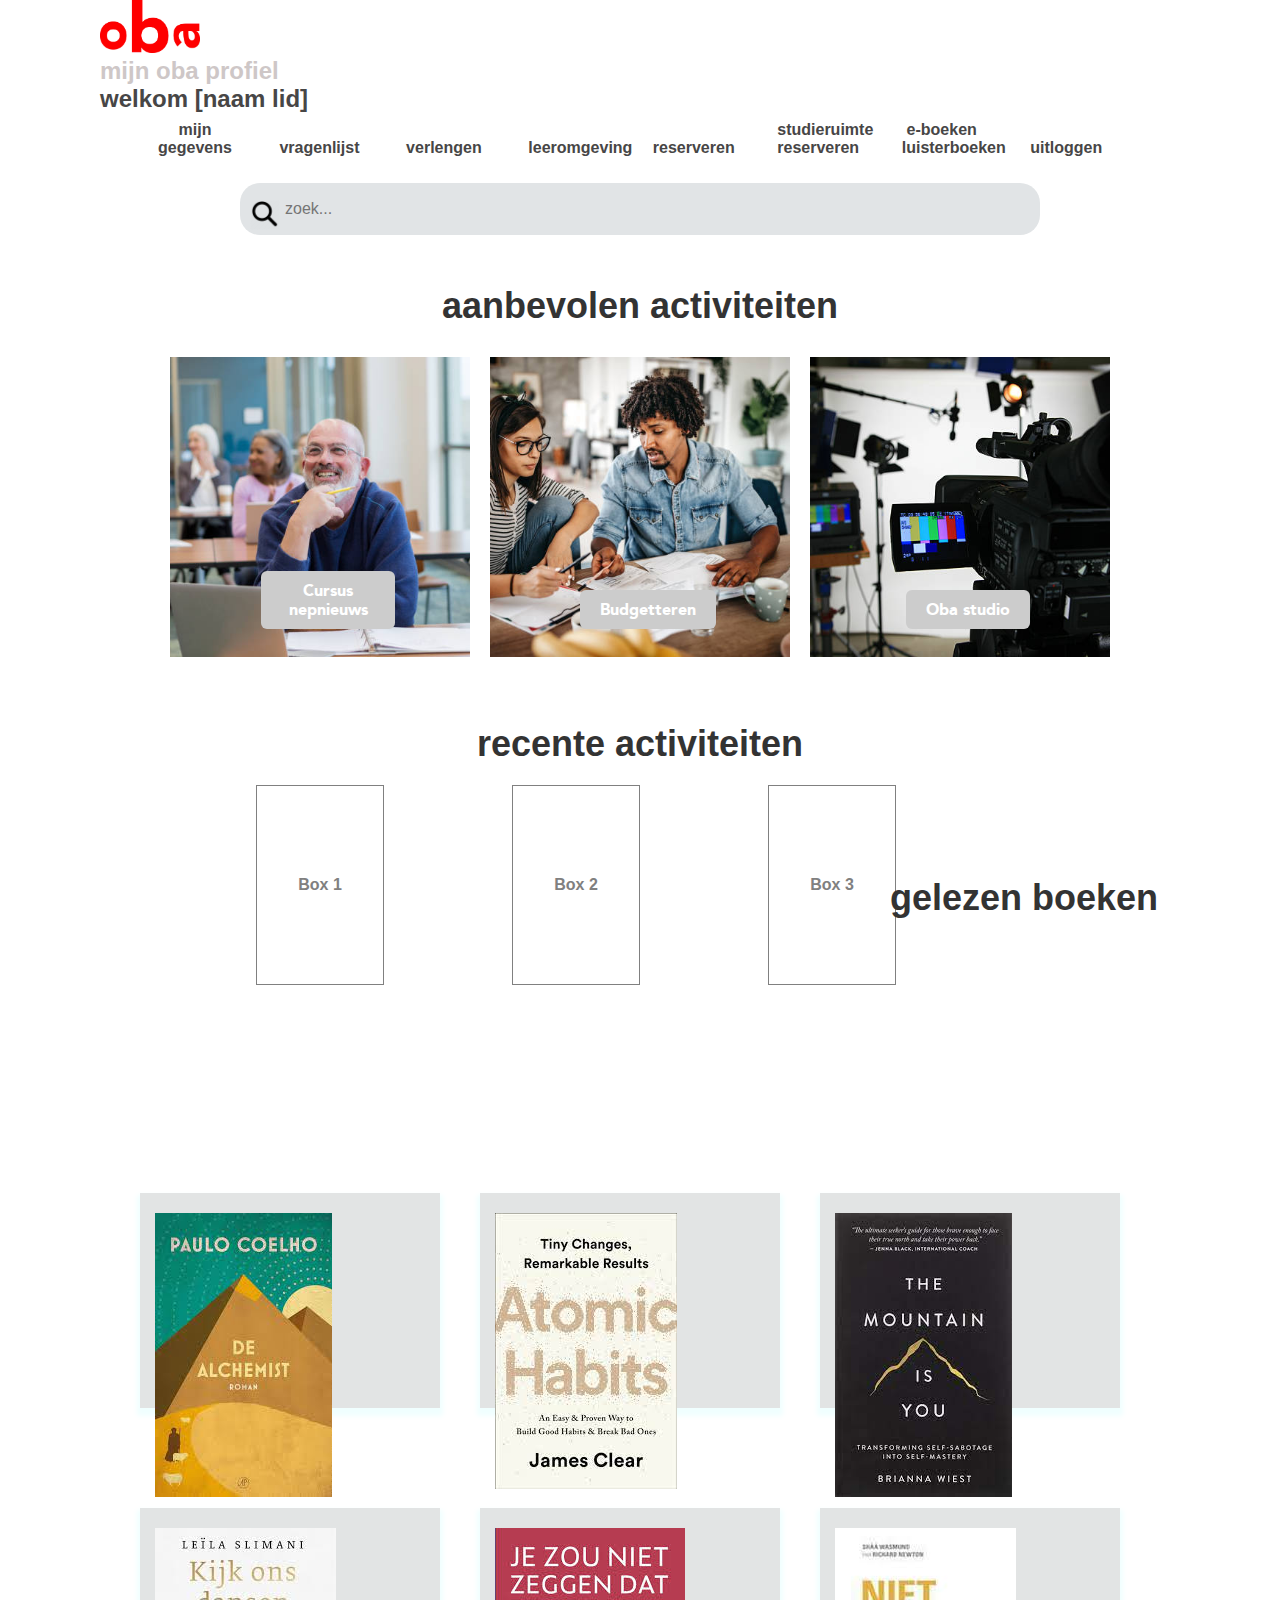
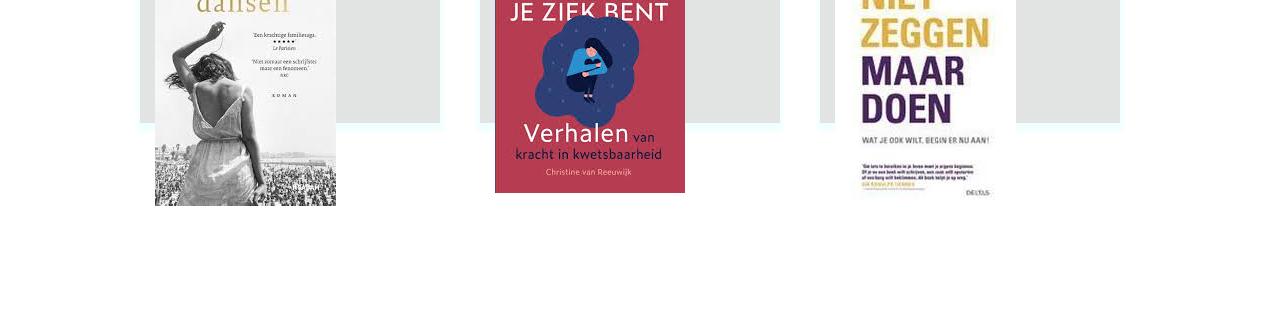
==== index.html @ f403fd33 "new changes" ====
<!DOCTYPE html>
<html lang="en">
  <head>
    <meta charset="UTF-8" />
    <meta http-equiv="X-UA-Compatible" content="IE=edge" />
    <meta name="viewport" content="width=device-width, initial-scale=1.0" />
    <title>new</title>
    <link rel="stylesheet" href="styles/new.css" />
    <link
      rel="stylesheet"
      href="https://unicons.iconscout.com/release/v4.0.0/css/line.css"
    />

    <script src="scripts/new.js" defer></script>
  </head>

  <body>
    <div class="navbar">
      <div class="container flex-nav">
        <div class="nav-header">
          <div class="logo">
            <img src="styles/images/oba_logo_kort_roodh.jpeg" alt="oba logo" />
          </div>

          <p class="subtitle1">mijn oba profiel</p>

          <p class="subtitle2">welkom [naam lid]</p>
          <div class="header-container">
            <button class="nav-toggle" id="navToggle">
              <i class="fas fa-bars"></i>
            </button>

            <nav class="nav-links" id="nav-links">
              <ul>
                <li class="nav-link"><a href="#">mijn gegevens</a></li>
                <li class="nav-link">
                  <a href="vragenlijst.html">vragenlijst</a>
                </li>
                <li class="nav-link"><a href="#">verlengen</a></li>
                <li class="nav-link"><a href="#">leeromgeving</a></li>
                <li class="nav-link">
                  <a href="#">reserveren</a>
                </li>
                <li class="nav-link">
                  <a href="#">studieruimte reserveren</a>
                </li>
                <li class="nav-link">
                  <a href="#">e-boeken luisterboeken</a>
                </li>
                <li class="nav-link">
                  <a href="login.html">uitloggen</a>
                </li>
              </ul>
            </nav>
          </div>
        </div>
      </div>
    </div>

    <br />

    <!--search bar-->
    <!--<div class="search-box">
        <i class="bx bx-search"></i>
        <input type="text" placeholder="zoek " />
        <img src="images/zoek.jpeg" alt="Search icon" id="search-icon">
      </div>-->

    <div id="search-container">
      <input type="text" id="search-bar" placeholder="zoek..." />
      <img
        src="images/search-icon-png-9969.png"
        alt="Search icon"
        id="search-icon"
      />
    </div>

    <!--end search bar-->

    <!--start slider recente activiteiten-->

    <!--<div class="slider">
      <div class="slider-inner">
        <img src="styles/images/theater.jpeg" alt="theater" />

        <img src="styles/images/activiteiten.jpeg" alt="activiteiten" />

        <img src="styles/images/events.jpeg" alt="events" />

        <img src="styles/images/krant.png" alt="krant" />

        <img src="styles/images/e book.jpeg" alt="eboek" />

        <img src="styles/images/theater.jpeg" alt="lessen" />
      </div>

      <div class="icon-container">
        <button class="slider-button slide-prev"><
          
        </button>
        <button class="slider-button slide-next">>
        
          
        </button>
      </div>
      </div>-->
<h1>aanbevolen activiteiten</h1>
      <div class="container">
        <div class="box">
          <img src="images/les foto.jpeg" alt="image1">
          <a href="https://www.oba.nl/cursus.html"><button>Cursus nepnieuws </button></a>
        </div>
        <div class="box">
          <img src="images/budget.jpeg" alt="image2">
          <a href="https://www.oba.nl/OBA-helpt/hulp-bij-geldzaken.html"><button>Budgetteren</button></a>
        </div>
        <div class="box">
          <img src="images/studio.jpeg" alt="image3">
          <a href="https://www.youtube.com/playlist?list=PL34JxPnBsdqRHFB0CxVViH8JVOUMX1YPY"><button>Oba studio</button></a>
        </div>
      </div>


      



      <!--start page responsive cards gelezen boeken-->

      <br />
      <br />

      <div class="activiteiten-section">
        <h1>recente activiteiten</h1>
        <div class="flex-container">
          <div class="flex-box">Box 1</div>
        </div>

        <div class="flex-container">
          <div class="flex-box">Box 2</div>
        </div>

        <div class="flex-container">
          <div class="flex-box">Box 3</div>
        </div>
      </div>

      <br />
      <br />
      <br />
      <br />

      <div class="gelezen-section">
        <h1>gelezen boeken</h1>
        <div class="card-container">
          <div class="card">
            <div class="imageBx">
              <img src="images/coelho boek.jpeg" alt="book" />
            </div>
            <br />
            <br />
            <div class="content">
              <h2>The Alchemist</h2>
              <p>Ayoung shepherd living in the hills of Andalucia</p>
              <button type="button">opnieuw reserveren</button>
            </div>
          </div>

          <br />
          <br />

          <div class="card">
            <div class="imageBx">
              <img src="images/boek atomic habits.jpeg" alt="book" />
            </div>
            <br />
            <br />
            <div class="content">
              <h2>Atomic Habits</h2>
              <p>
                Real change comes from the compound effect of small decisions
              </p>
              <button type="button">opnieuw reserveren</button>
            </div>
          </div>

          <br />
          <br />

          <div class="card">
            <div class="imageBx">
              <img src="images/the mountain boek.jpeg" alt="book" />
            </div>
            <br />
            <br />
            <div class="content">
              <h2>The mountain is You</h2>
              <p>This is a book about self-sabotage. Why we do it</p>
              <button type="button">opnieuw reserveren</button>
            </div>
          </div>
          <br />
          <br />

          <div class="card">
            <div class="imageBx">
              <img src="images/boek kijk ons .jpeg" alt="book" />
            </div>
            <br />
            <br />
            <div class="content">
              <h2>Kijk ons dansen</h2>
              <p>De eerste vrouwelijke gynaecoloog van Marokko</p>
              <button type="button">opnieuw reserveren</button>
            </div>
          </div>

          <br />
          <br />

          <!--extra boeken rij-->
          <div class="card">
            <div class="imageBx">
              <img src="images/boek zou niet zeggen.jpeg" alt="book" />
            </div>
            <br />
            <br />
            <div class="content">
              <h2>Je zou niet zeggen dat je ziek bent</h2>
              <p>Ze blijft kiezen voor het leven en straalt dat uit</p>

              <button type="button">opnieuw reserveren</button>
            </div>
          </div>

          <br />
          <br />

          <div class="card">
            <div class="imageBx">
              <img src="images/boek niet zeggen.jpeg" alt="book" />
            </div>
            <br />
            <br />
            <div class="content">
              <h2>Niet zeggen maar doen</h2>
              <p>Stop met leuteren en er gewoon voor te gaan</p>

              <button type="button">opnieuw reserveren</button>
            </div>
          </div>
        </div>

        <br />
        <br />
      </div>
    </div>

    <br />
    <br />
    <!--end responsive cards-->

    <!--recente activiteiten-->
  </body>
</html>
---- styles/new.css ----
/*Mobile first*/

@import url("https://cdnjs.cloudflare.com/ajax/libs/font-awesome/5.15.3/css/all.min.css");

@font-face {
    font-family: 'avenir_lt_std95_black';
    src: url('../assets/fonts/avenir/avenirltstd-black-webfont.woff2') format('woff2'),
        url('../assets/fonts/avenir/avenirltstd-black-webfont.woff') format('woff');
    font-weight: heavy;
    font-style: normal;
}




@font-face {
    font-family: 'avenir_lt_std45_book';
    src: url('../assets/fonts/avenir/avenirltstd-book-webfont.woff2') format('woff2'),
        url('../assets/fonts/avenir/avenirltstd-book-webfont.woff') format('woff');
    font-weight: normal;
    font-style: normal;
}




@font-face {
    font-family: 'avenir_lt_std55_roman';
    src: url('../assets/fonts/avenir/avenirltstd-roman-webfont.woff2') format('woff2'),
        url('../assets/fonts/avenir/avenirltstd-roman-webfont.woff') format('woff');
    font-weight: light;
    font-style: normal;
}




* {
    box-sizing: border-box;
    margin: 0;
    padding: 0;
}

body {
    font-family: avenir, Arial, Helvetica, sans-serif;
    color: grey;
    font-weight: bold;
    font-size: 1rem;
    background-color: white;
}


/*NAVBAR*/
.logo img {

    align-items: left;
    position: relative;
    max-width: 100px;
    max-height: 100px;


}


.nav-link {
    list-style: none;
    float: center;
    margin-left: 40px;
    border-bottom: 2px solid rgb(66, 65, 65);
    width: 5rem;
    justify-content: space-between;


    text-decoration: none;

}



.navbar {
    background: white;
    position: relative;
    width: 100%;
    align-items: center;

}


.flex-nav {
    display: flex;
    flex-direction: column;
    justify-content: space-between;

}


.nav-header,
.subtitle {
    color: black;
    text-align: left;
    max-width: 1100px;
    margin-left: 5%;
    align-items: center;




}

.subtitle2 {
    font-size: 1.5rem;
    font-weight: 900;
    color: rgb(71, 70, 70);
}

.subtitle1 {
    font-size: 1.5rem;
    font-weight: 900;
    color: rgb(206, 199, 199);
}




.nav-header {
    display: flex;
    justify-content: center;
    align-items: center;
}

.nav-toggle {

    background: transparent;
    border: transparent;
    color: tomato;
    justify-content: space-between;

    font-size: 1.5rem;
    cursor: pointer;
}










.card-container {
    max-width: 1100px;
    margin: 0 auto;
    padding: 20px 40px;

}


a {
    color: rgb(71, 70, 70);
    text-decoration: none;
}





.nav-links {



    margin: 0 auto;
    height: 0;
    overflow: hidden;
    display: flex;



}

.nav-open {
    height: 50vh;

}

/*searchbar*/


#search-container {







    position: relative;
    height: 52px;
    max-width: 800px;
    margin: 0 auto;
    margin-bottom: 50px;

    border-radius: 20px;
}

#search-container input {
    margin: 0 auto;
    position: relative;
    height: 100%;
    width: 100%;
    outline: none;
    border: none;
    background-color: #e1e4e6;
    padding: 0 15px 0 45px;
    color: rgb(0, 0, 0);


    border-radius: 20px;
    height: 52px;
    max-width: 800px;





}


#search-icon {
    max-width: 30px;
    max-height: 30px;
    position: relative;
    left: 10px;
    bottom: 20px;
    transform: translateY(-50%);
    z-index: 1;
}

#search-bar {

    height: 30px;
    border: none;
    font-size: 16px;
    background-color: transparent;
}



#search-container input:hover {

    background-color: #e6e6e6;
}

#search-icon:hover {
    opacity: 1.5;
}

#search-bar:hover {
    border-bottom: 2px solid rgb(184, 184, 184);
}





h1 {
    text-align: center;
    margin: 20px 0;
    font-size: 36px;
    color: #333;
}

.container {
    display: flex;


    justify-content: center;
    align-items: center;


}

.box {
    position: relative;
    width: 300px;
    height: 300px;
    margin: 10px;
    overflow: hidden;
}

.box img {
    width: 100%;
    height: 100%;
    object-fit: cover;
    transition: transform 0.5s;
}

.box:hover img {
    transform: scale(1.2);
}

.box button {
    position: absolute;
    bottom: 20px;
    left: 50%;
    transform: translateX(-50%);
    background-color: rgb(204, 204, 204);
    border: none;
    font-size: 16px;
    padding: 10px 20px;
    cursor: pointer;
    transition: background-color 0.5s;
}

.box:hover button {
    background-color: rgba(134, 36, 36, 0.8);
}






/* end slider aanbevelingen*/




/* rsponsive cards gelezen boeken*/


.card-container {

    width: 100%;
    display: flex;
    justify-content: relative;
    align-items: center;
    flex-wrap: wrap;
    flex-direction: row;
    padding: 30px;

    height: 300px;






}


.card-container .card {
    position: relative;
    max-width: 300px;
    height: 215px;
    background: rgb(226, 228, 228);
    margin: 50px 20px;
    padding: 20px 15px;
    flex-direction: row;


    box-shadow: 0 5px 5px 3px rgba(240, 255, 255);
    transition: 0.5s ease-in-out;

}


.card-container .card:hover {
    height: 420px;

}

.card-container .card .imagBx {
    color: white;
    background: rgb(71, 70, 70);
    width: 260px;
    height: 260px;
    top: -60px;
    left: 20px;
    z-index: 10;
    border-radius: 4px;

}



.card-container .card .imgBx .img h4 {
    display: flex;
    justify-content: center;
    align-items: center;
    padding: 5px;
}

.card-container .card .imgBx .img {

    max-width: 100%;
    border-radius: 4px;
}

.card-container .card .content {
    position: relative;
    margin-top: -150px;
    padding: 10px 5px;
    text-align: center;
    color: rgb(0, 0, 0);
    visibility: hidden;
    opacity: 0;
    transition: 0.3s ease-in-out;
    line-height: 29px;


}


.card-container .card .content p {
    padding: 12px;
}

.card-container .card:hover .content {

    visibility: visible;
    opacity: 1;
    margin-top: -40px;
    transition-delay: 0.3s;
}

button {

    border: none;
    font-size: 14px;
    color: #FFF;
    font-family: avenir_lt_std95_black;
    font-weight: bolder;
    padding: 4px 10px;
    background-color: #F44336;
    border-radius: 6px;

    cursor: pointer;
    align-items: center;
    display: inline-block;
    margin: 0.5em;
    padding: 1em 1em;
    overflow: hidden;
    position: relative;
    text-decoration: none;

}

.gelezen {
    margin: 0 auto;
    width: 200px;
}


.activiteiten {
    margin: 0 auto;
    width: 100px;

}

/* slider-container recente activiteiten*/

.flex-container {
    display: flex;
    flex-direction: row;
    flex-wrap: wrap;
    float: left;
    width: 20%;
    margin-bottom: 10%;




}

.flex-box {
    width: 100px;
    height: 200px;
    flex-direction: column;
    display: flex;
    align-items: center;
    justify-content: center;
    border: 1px solid grey;
    margin-left: 100%;
    margin-right: -50%;


}

@media (min-width: 600px) {
    .flex-box {
        width: 50%;
    }
}

/* end slider*/


/*media queries logo*/


@media only screen and (max-width: 600px) {
    .logo img {
        width: 75%;
        height: 75%;
    }
}

@media only screen and (min-width: 601px) and (max-width: 960px) {
    .logo img {
        width: 50%;
        height: 50%;
    }
}

@media only screen and (min-width: 961px) {
    .logo img {
        width: 25%;
        height: 25%;
    }
}




/* media queries navbar*/

@media only screen and (min-width: 600px) {
    .nav-toggle {
        display: none;
        height: auto;

    }

    .nav-header {

        display: block;
    }



    .flex-nav {
        flex-direction: row;
        justify-content: space-between;
        align-items: center;
        padding: 0 40px;
    }



    ul {
        text-align: center;
    }


    .nav-link {
        height: auto;
        flex-direction: row;
        border-bottom: none;
        display: inline-block;
    }


    ul {
        text-align: center;

    }




    .nav-links {
        background: rgb (220, 220, 220);
        padding: 8px 15px;
        border-radius: 4px;
        height: auto;
        text-align: center;

    }

    .search-box {
        display: block;
    }

    .card-container {
        flex-direction: row;

    }

}















/* media queries slider*/



/* Mobile */
@media only screen and (max-width: 480px) {
    .slider {
        position: relative;
        width: 100%;
        height: 200px;
        overflow: hidden;
        border: 1px solid grey;
    }

    .slider-inner {
        display: flex;
        width: 200%;
        height: 100%;
        transition: transform 0.5s;
    }

    .slider-inner img {
        flex: 1;
        width: 100%;
        height: 100%;
    }

    .slider-prev,
    .slider-next {
        position: absolute;
        top: 50%;
        transform: translateY(-50%);
        font-size: 1em;
        padding: 0.5em;
        cursor: pointer;
    }

    .slider-prev {
        left: 0;
    }

    .slider-next {
        right: 0;
    }
}

/* Tablet */
@media only screen and (min-width: 481px) and (max-width: 768px) {
    .slider {
        position: relative;
        width: 100%;
        height: 300px;
        overflow: hidden;
        border: 1px solid grey;
    }

    .slider-inner {
        display: flex;
        width: 200%;
        height: 100%;
        transition: transform 0.5s;
    }

    .slider-inner img {
        flex: 1;
        width: 100%;
        height: 100%;
    }

    .slider-prev,
    .slider-next {
        position: absolute;
        top: 50%;
        transform: translateY(-50%);
        font-size: 1em;
        padding: 0.5em;
        cursor: pointer;
    }

    .slider-prev {
        left: 0;
    }

    .slider-next {
        right: 0;
    }
}

/* Desktop */
@media only screen and (min-width: 769px) {
    .slider {
        position: relative;
        width: 100%;
        height: 400px;
        overflow: hidden;
        border: 1px solid grey;
    }

    .slider-inner {
        display: flex;
    }
}
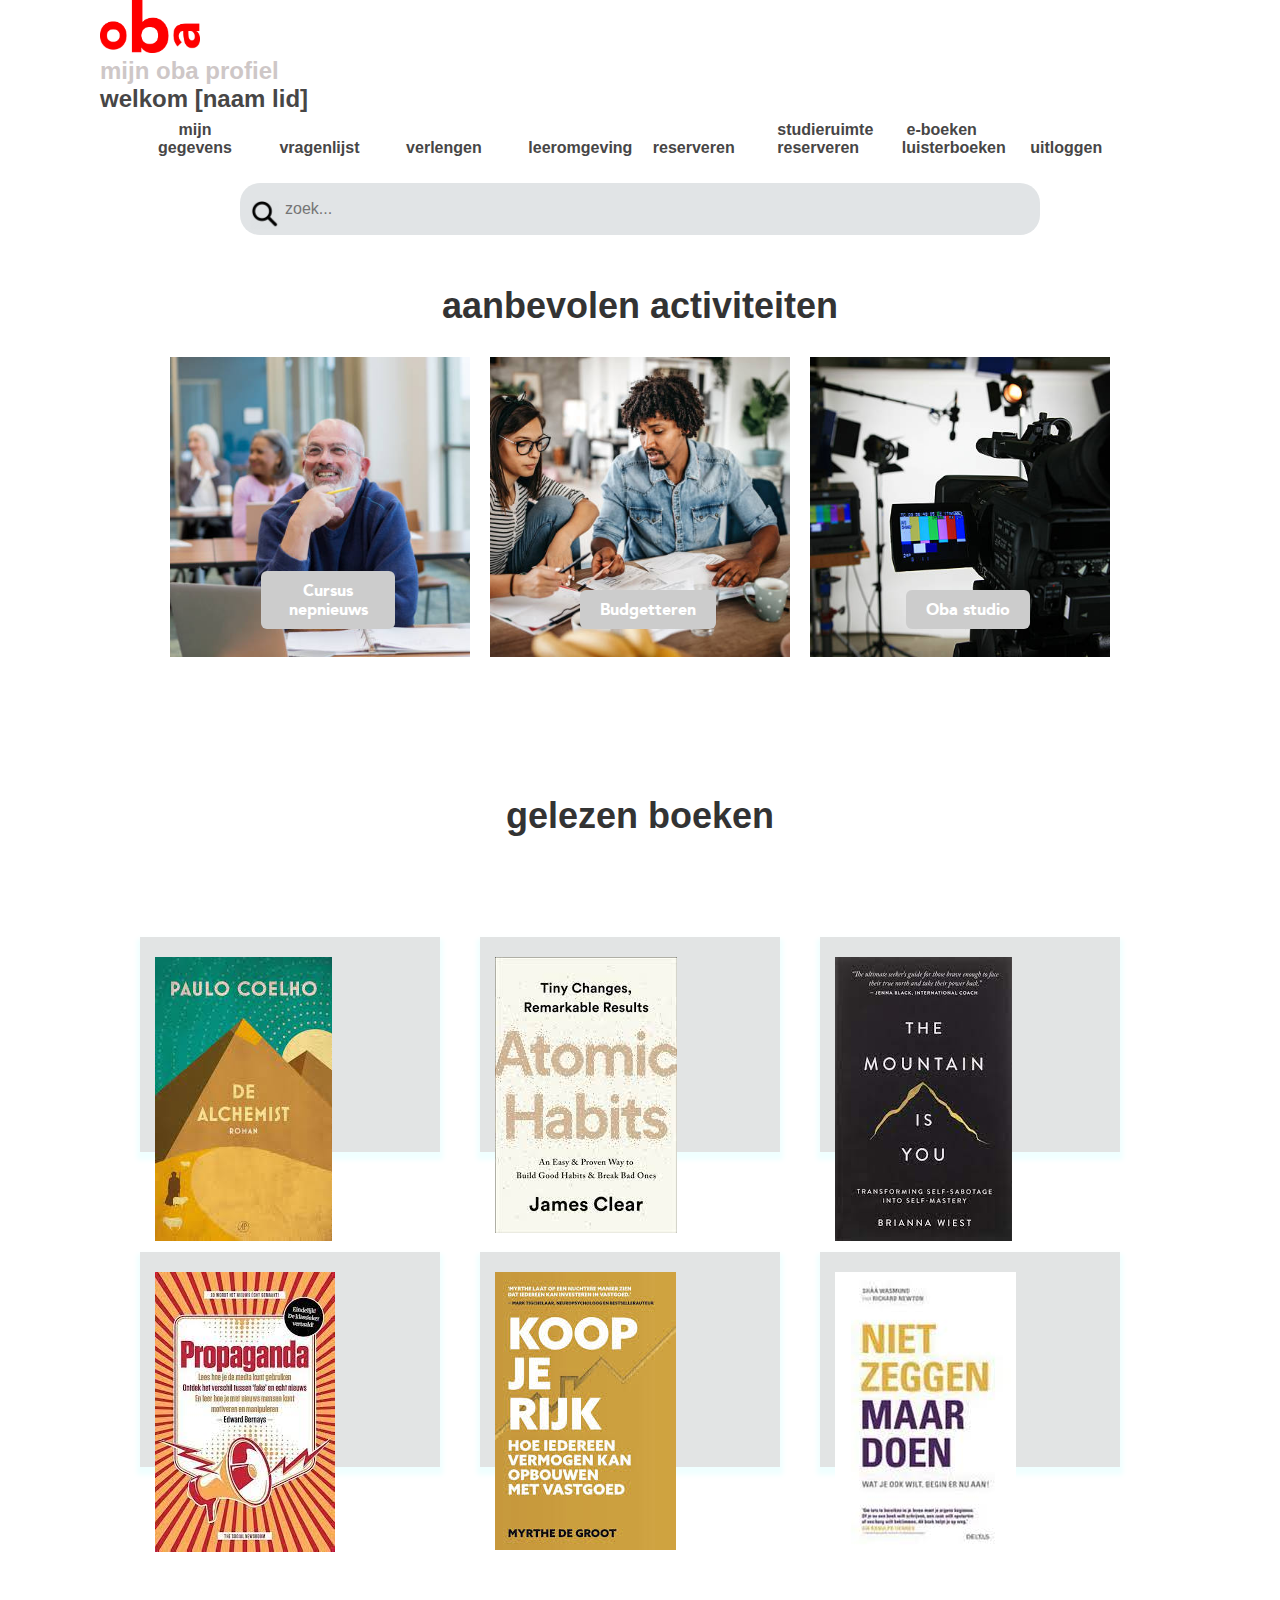
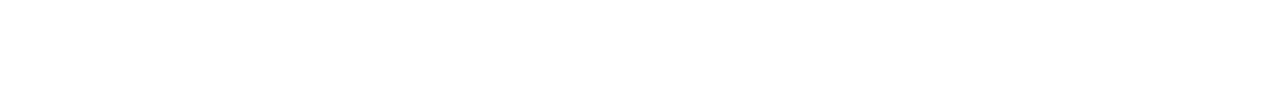
==== commit 8367c59b: "aanpassingen" ====
--- a/index.html
+++ b/index.html
@@ -59,12 +59,7 @@
 
     <br />
 
-    <!--search bar-->
-    <!--<div class="search-box">
-        <i class="bx bx-search"></i>
-        <input type="text" placeholder="zoek " />
-        <img src="images/zoek.jpeg" alt="Search icon" id="search-icon">
-      </div>-->
+   
 
     <div id="search-container">
       <input type="text" id="search-bar" placeholder="zoek..." />
@@ -77,33 +72,8 @@
 
     <!--end search bar-->
 
-    <!--start slider recente activiteiten-->
-
-    <!--<div class="slider">
-      <div class="slider-inner">
-        <img src="styles/images/theater.jpeg" alt="theater" />
-
-        <img src="styles/images/activiteiten.jpeg" alt="activiteiten" />
-
-        <img src="styles/images/events.jpeg" alt="events" />
-
-        <img src="styles/images/krant.png" alt="krant" />
-
-        <img src="styles/images/e book.jpeg" alt="eboek" />
-
-        <img src="styles/images/theater.jpeg" alt="lessen" />
-      </div>
-
-      <div class="icon-container">
-        <button class="slider-button slide-prev"><
-          
-        </button>
-        <button class="slider-button slide-next">>
-        
-          
-        </button>
-      </div>
-      </div>-->
+    <!--start recente activiteiten-->
+
 <h1>aanbevolen activiteiten</h1>
       <div class="container">
         <div class="box">
@@ -125,12 +95,12 @@
 
 
 
-      <!--start page responsive cards gelezen boeken-->
-
-      <br />
-      <br />
-
-      <div class="activiteiten-section">
+      <!--start cards gelezen boeken-->
+
+      <br />
+      <br />
+
+     <!--- <div class="activiteiten-section">
         <h1>recente activiteiten</h1>
         <div class="flex-container">
           <div class="flex-box">Box 1</div>
@@ -143,15 +113,15 @@
         <div class="flex-container">
           <div class="flex-box">Box 3</div>
         </div>
-      </div>
-
-      <br />
-      <br />
-      <br />
-      <br />
-
+      </div>-->
+
+      <br />
+      <br />
+      <br />
+      <br />
+      <h1>gelezen boeken</h1>
       <div class="gelezen-section">
-        <h1>gelezen boeken</h1>
+        
         <div class="card-container">
           <div class="card">
             <div class="imageBx">
@@ -204,13 +174,13 @@
 
           <div class="card">
             <div class="imageBx">
-              <img src="images/boek kijk ons .jpeg" alt="book" />
-            </div>
-            <br />
-            <br />
-            <div class="content">
-              <h2>Kijk ons dansen</h2>
-              <p>De eerste vrouwelijke gynaecoloog van Marokko</p>
+              <img src="images/proganbook.jpeg" alt="book" />
+            </div>
+            <br />
+            <br />
+            <div class="content">
+              <h2>Age of Propaganda</h2>
+              <p>Puttend uit de geschiedenis van propaganda en uit hedendaags onderzoek in de sociale psychologie</p>
               <button type="button">opnieuw reserveren</button>
             </div>
           </div>
@@ -221,13 +191,13 @@
           <!--extra boeken rij-->
           <div class="card">
             <div class="imageBx">
-              <img src="images/boek zou niet zeggen.jpeg" alt="book" />
-            </div>
-            <br />
-            <br />
-            <div class="content">
-              <h2>Je zou niet zeggen dat je ziek bent</h2>
-              <p>Ze blijft kiezen voor het leven en straalt dat uit</p>
+              <img src="images/budgboek.jpeg" alt="book" />
+            </div>
+            <br />
+            <br />
+            <div class="content">
+              <h2>Koop je Rijk</h2>
+              <p>Je hoeft niet over veel geld te beschikken of overmatig rekentalent.</p>
 
               <button type="button">opnieuw reserveren</button>
             </div>
--- a/styles/new.css
+++ b/styles/new.css
@@ -187,13 +187,6 @@
 
 
 #search-container {
-
-
-
-
-
-
-
     position: relative;
     height: 52px;
     max-width: 800px;
@@ -219,10 +212,6 @@
     height: 52px;
     max-width: 800px;
 
-
-
-
-
 }
 
 
@@ -261,7 +250,7 @@
 
 
 
-
+/*aanbevolen activiteiten section*/
 
 h1 {
     text-align: center;
@@ -307,6 +296,7 @@
     background-color: rgb(204, 204, 204);
     border: none;
     font-size: 16px;
+    font-weight: lighter;
     padding: 10px 20px;
     cursor: pointer;
     transition: background-color 0.5s;
@@ -321,13 +311,17 @@
 
 
 
-/* end slider aanbevelingen*/
+/* end aanbevolen activiteiten*/
 
 
 
 
 /* rsponsive cards gelezen boeken*/
 
+
+p {
+    font-weight: lighter;
+}
 
 .card-container {
 
@@ -458,43 +452,6 @@
 
 }
 
-/* slider-container recente activiteiten*/
-
-.flex-container {
-    display: flex;
-    flex-direction: row;
-    flex-wrap: wrap;
-    float: left;
-    width: 20%;
-    margin-bottom: 10%;
-
-
-
-
-}
-
-.flex-box {
-    width: 100px;
-    height: 200px;
-    flex-direction: column;
-    display: flex;
-    align-items: center;
-    justify-content: center;
-    border: 1px solid grey;
-    margin-left: 100%;
-    margin-right: -50%;
-
-
-}
-
-@media (min-width: 600px) {
-    .flex-box {
-        width: 50%;
-    }
-}
-
-/* end slider*/
-
 
 /*media queries logo*/
 
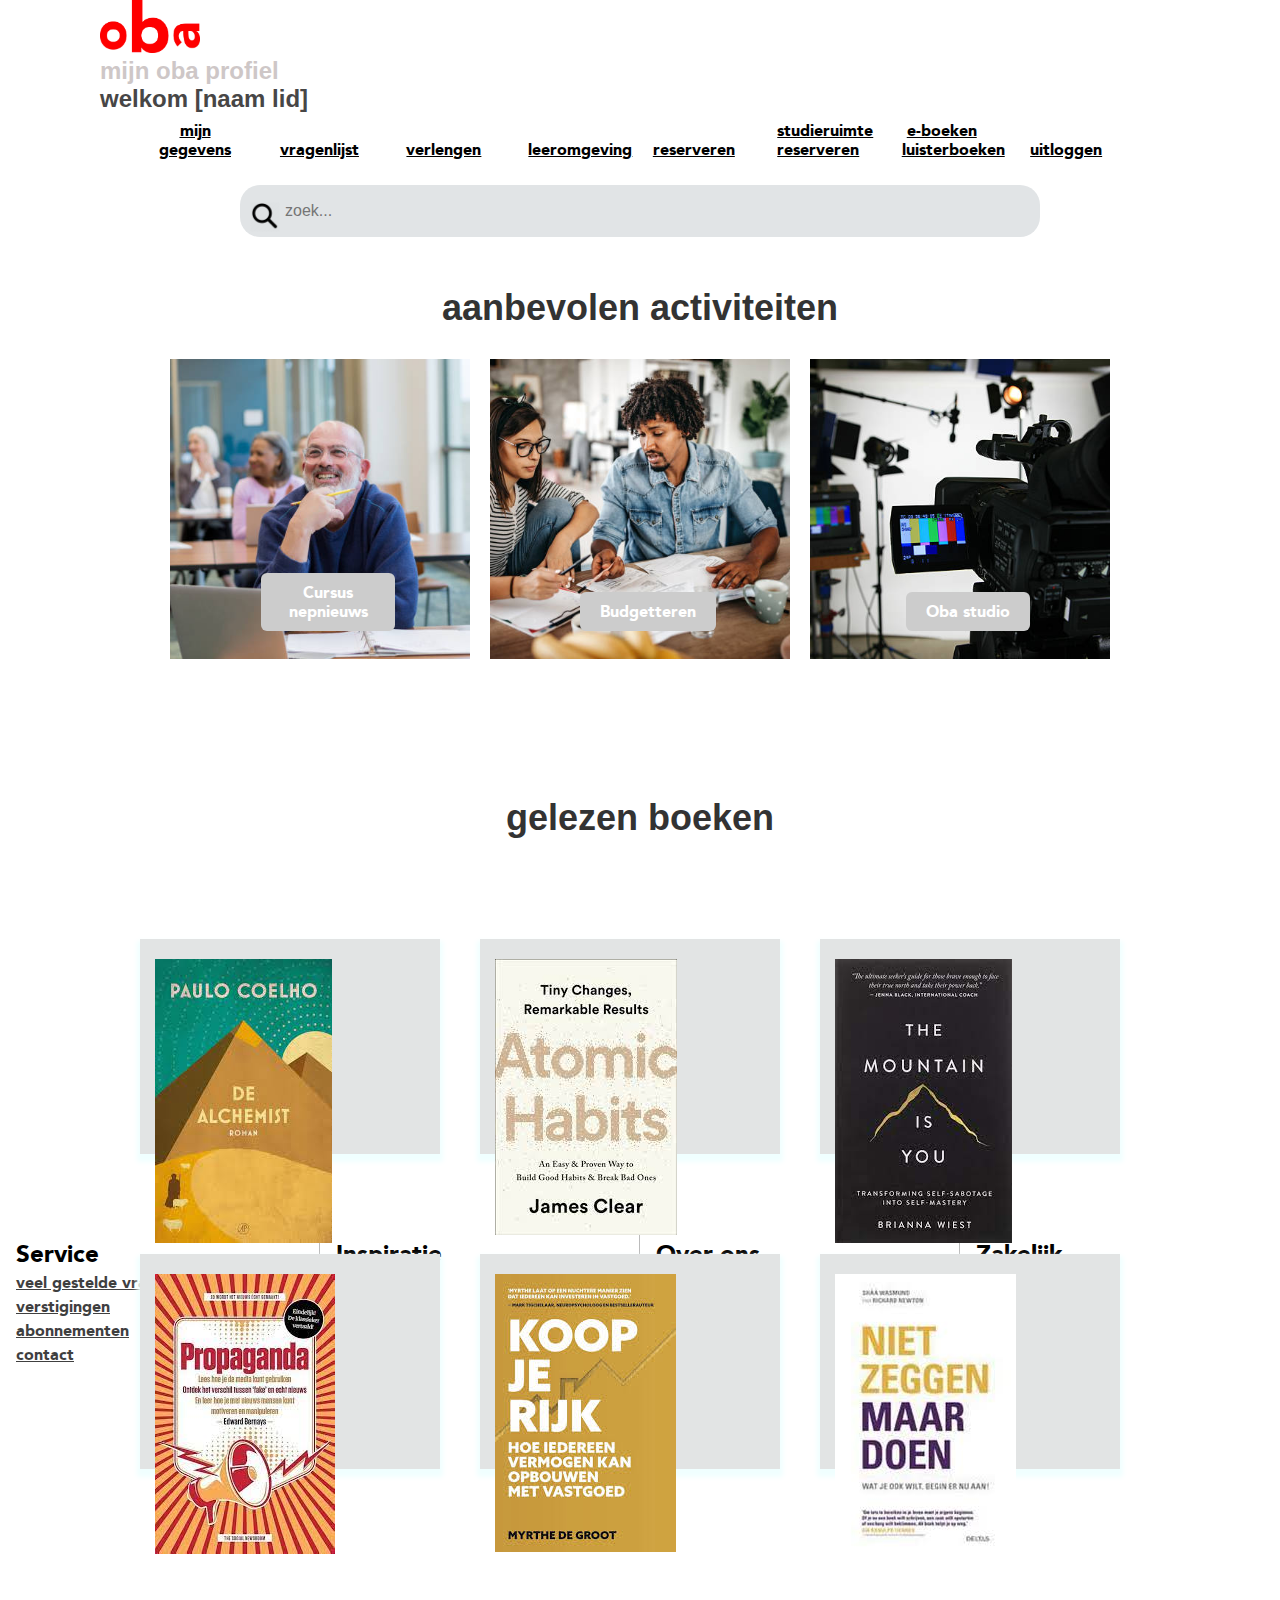
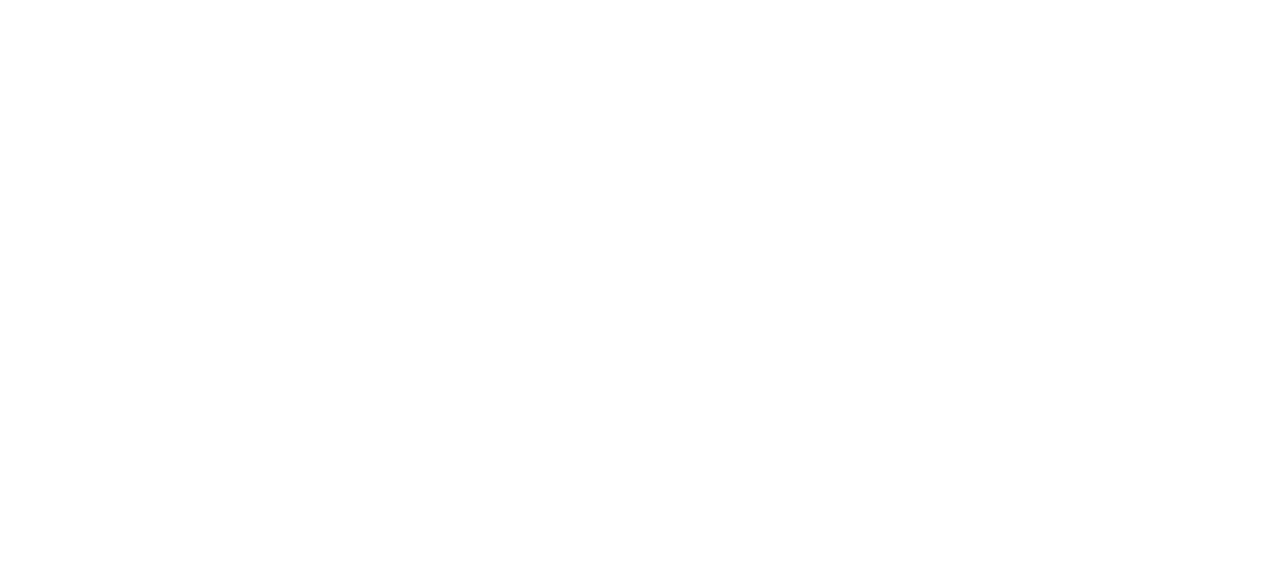
==== commit 9a8cb403: "added footer" ====
--- a/index.html
+++ b/index.html
@@ -231,5 +231,49 @@
     <!--end responsive cards-->
 
     <!--recente activiteiten-->
+
+
+<!--Footer-->
+
+
+<footer>
+  <div class="footer-content-wrapper">
+    <div class="footer-col large-25 small-50 tiny-100 ta-l flt">
+      <h4>Service</h4>
+      <a href="#">veel gestelde vragen</a>
+      <a href="#">verstigingen</a>
+      <a href="#">abonnementen</a>
+      <a href="#">contact</a>
+    </div>
+    <div class="footer-col large-25 small-50 tiny-100 ta-l flt">
+      <h4>Inspiratie</h4>
+      <a href="#">nieuwsbrief</a>
+      <a href="#">instagram</a>
+      <a href="#">twitter</a>
+      <a href="#">facebook</a>
+      <a href="#">linkedin</a>
+    </div>
+    <div class="footer-col large-25 small-50 tiny-100 ta-l flt">
+      <h4>Over ons</h4>
+      <a href="#">vacatures</a>
+      <a href="#">voor de pers</a>
+      <a href="#">partners</a>
+      <a href="#">fondswerving</a>
+    </div>
+    <div class="footer-col large-25 small-50 tiny-100 ta-l flt">
+      <h4>Zakelijk</h4>
+      <a href="#">oba school</a>
+      <a href="#">oba congres</a>
+    </div>
+  </div>
+  <div class="clearfix"></div>
+</footer>
+
+
+
+
+
+
+
   </body>
 </html>
--- a/styles/new.css
+++ b/styles/new.css
@@ -453,6 +453,95 @@
 }
 
 
+
+/*footer*/
+
+
+a {
+    text-decoration: underline;
+    color: black;
+    font-family: avenir_lt_std95_black;
+
+}
+
+h4 {
+    text-decoration: none;
+    color: black;
+    font-family: avenir_lt_std95_black;
+    font-size: 1.5rem;
+    font-weight: 900;
+    text-align: left;
+}
+
+
+.footer-col a {
+    color: rgba(0, 0, 0, 0.75);
+}
+
+.content {
+    height: 80vh;
+    background: #ccc;
+}
+
+.footer-content-wrapper {
+    width: 100%;
+    margin: 0 auto;
+
+
+}
+
+.footer-col {
+    display: inline-block;
+    padding: 0.5em 0.1em 0.5em 1em;
+    box-sizing: border-box;
+    border-right: solid 1px #bbb;
+}
+
+.footer-col:nth-child(4) {
+    border: none;
+}
+
+.ta-l {
+    text-align: left;
+}
+
+.flt {
+    float: left;
+}
+
+.flt:nth-child(4):after {
+    content: " ";
+    visibility: hidden;
+    display: block;
+    height: 1em;
+    clear: both;
+}
+
+.large-25 {
+    width: 25%;
+}
+
+.footer-col a {
+    display: block;
+    margin: 0.3em 0;
+}
+
+
+
+
+
+
+
+
+
+
+
+
+
+
+
+
+
 /*media queries logo*/
 
 
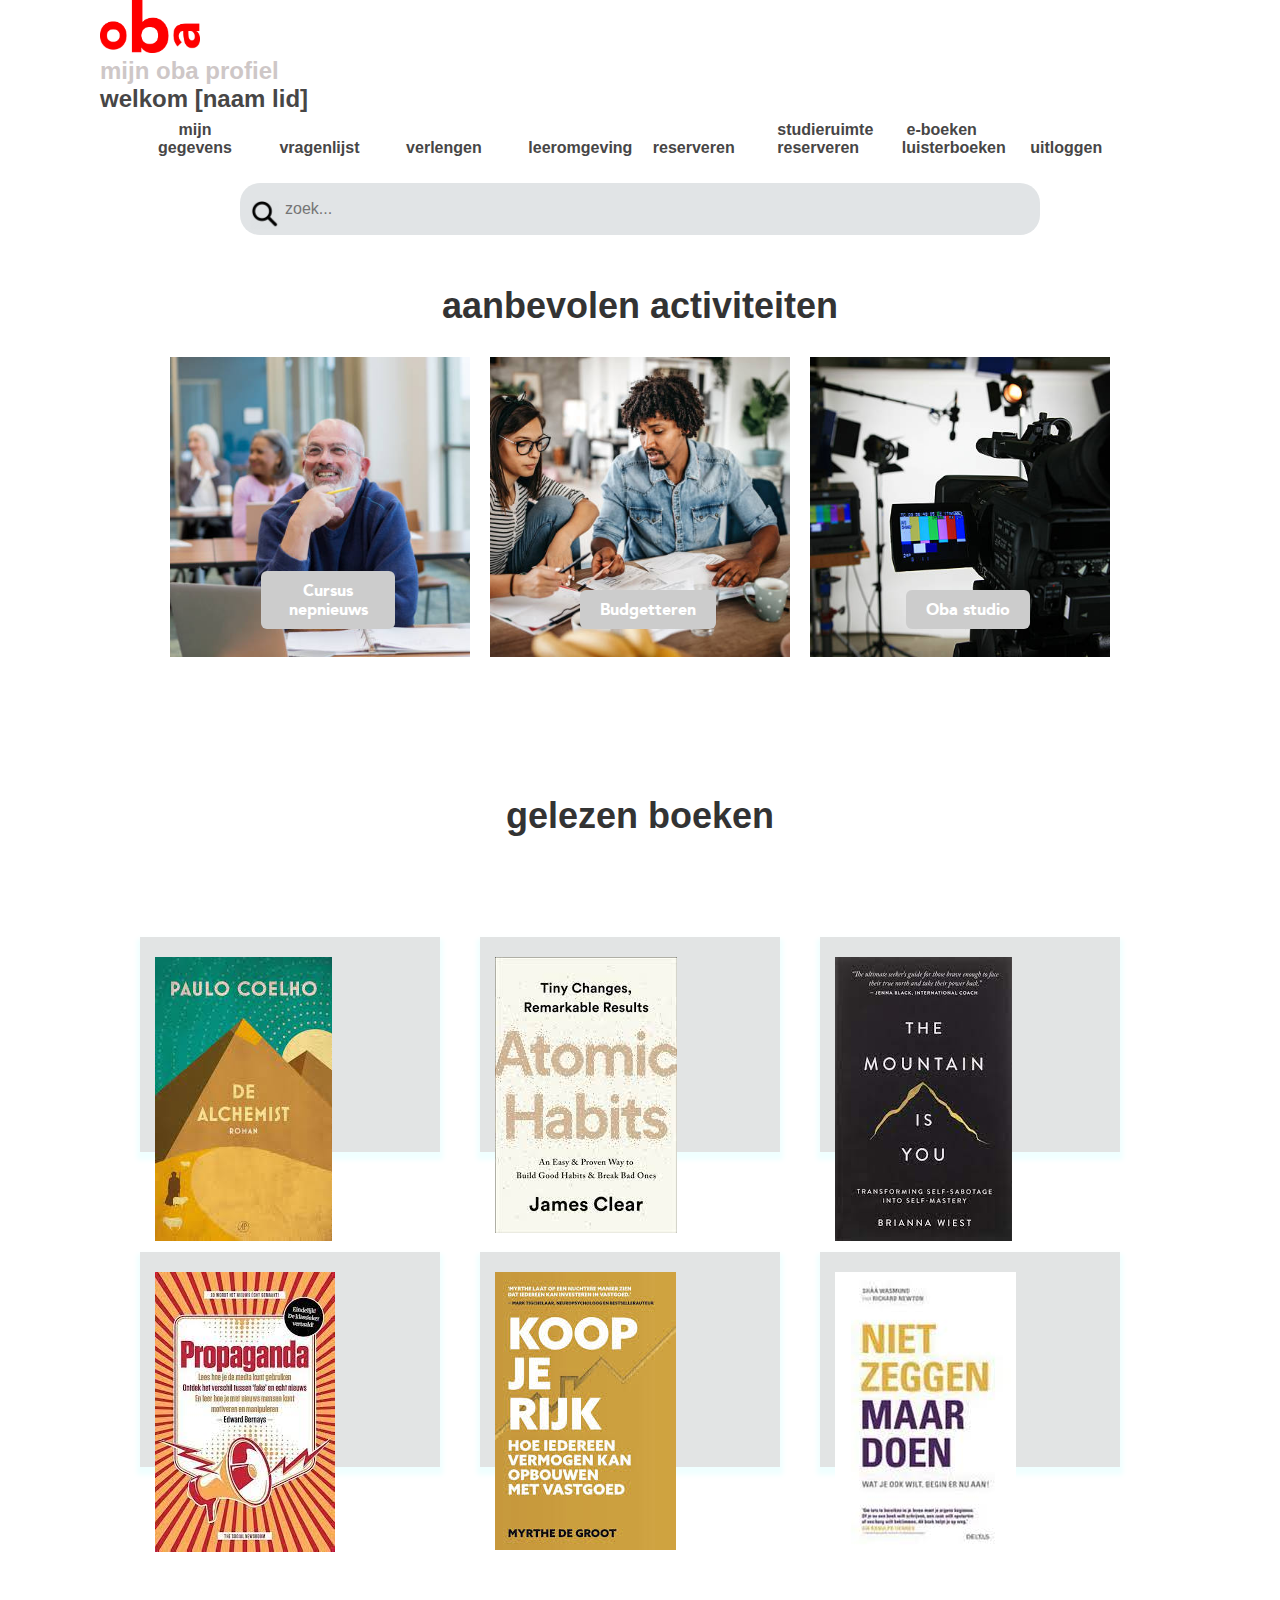
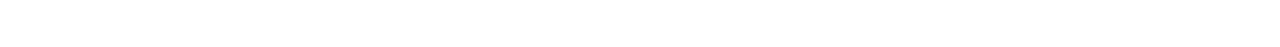
==== commit c4a9d5f2: "footer verwijderd" ====
--- a/index.html
+++ b/index.html
@@ -180,7 +180,7 @@
             <br />
             <div class="content">
               <h2>Age of Propaganda</h2>
-              <p>Puttend uit de geschiedenis van propaganda en uit hedendaags onderzoek in de sociale psychologie</p>
+              <p>Puttend uit de geschiedenis van propaganda en uit hedendaags onderzoek </p>
               <button type="button">opnieuw reserveren</button>
             </div>
           </div>
@@ -233,41 +233,6 @@
     <!--recente activiteiten-->
 
 
-<!--Footer-->
-
-
-<footer>
-  <div class="footer-content-wrapper">
-    <div class="footer-col large-25 small-50 tiny-100 ta-l flt">
-      <h4>Service</h4>
-      <a href="#">veel gestelde vragen</a>
-      <a href="#">verstigingen</a>
-      <a href="#">abonnementen</a>
-      <a href="#">contact</a>
-    </div>
-    <div class="footer-col large-25 small-50 tiny-100 ta-l flt">
-      <h4>Inspiratie</h4>
-      <a href="#">nieuwsbrief</a>
-      <a href="#">instagram</a>
-      <a href="#">twitter</a>
-      <a href="#">facebook</a>
-      <a href="#">linkedin</a>
-    </div>
-    <div class="footer-col large-25 small-50 tiny-100 ta-l flt">
-      <h4>Over ons</h4>
-      <a href="#">vacatures</a>
-      <a href="#">voor de pers</a>
-      <a href="#">partners</a>
-      <a href="#">fondswerving</a>
-    </div>
-    <div class="footer-col large-25 small-50 tiny-100 ta-l flt">
-      <h4>Zakelijk</h4>
-      <a href="#">oba school</a>
-      <a href="#">oba congres</a>
-    </div>
-  </div>
-  <div class="clearfix"></div>
-</footer>
 
 
 
--- a/styles/new.css
+++ b/styles/new.css
@@ -366,7 +366,7 @@
 
 .card-container .card .imagBx {
     color: white;
-    background: rgb(71, 70, 70);
+    background: rgb(236, 236, 236);
     width: 260px;
     height: 260px;
     top: -60px;
@@ -398,16 +398,15 @@
     text-align: center;
     color: rgb(0, 0, 0);
     visibility: hidden;
-    opacity: 0;
+    background-color: rgb(236, 236, 236);
     transition: 0.3s ease-in-out;
     line-height: 29px;
-
-
+    max-height: 200px;
 }
 
 
 .card-container .card .content p {
-    padding: 12px;
+    padding: 10px;
 }
 
 .card-container .card:hover .content {
@@ -416,6 +415,7 @@
     opacity: 1;
     margin-top: -40px;
     transition-delay: 0.3s;
+
 }
 
 button {
@@ -424,9 +424,9 @@
     font-size: 14px;
     color: #FFF;
     font-family: avenir_lt_std95_black;
-    font-weight: bolder;
+    font-weight: lighter;
     padding: 4px 10px;
-    background-color: #F44336;
+    background-color: #000000;
     border-radius: 6px;
 
     cursor: pointer;
@@ -454,15 +454,8 @@
 
 
 
-/*footer*/
-
-
-a {
-    text-decoration: underline;
-    color: black;
-    font-family: avenir_lt_std95_black;
-
-}
+
+
 
 h4 {
     text-decoration: none;
@@ -474,58 +467,6 @@
 }
 
 
-.footer-col a {
-    color: rgba(0, 0, 0, 0.75);
-}
-
-.content {
-    height: 80vh;
-    background: #ccc;
-}
-
-.footer-content-wrapper {
-    width: 100%;
-    margin: 0 auto;
-
-
-}
-
-.footer-col {
-    display: inline-block;
-    padding: 0.5em 0.1em 0.5em 1em;
-    box-sizing: border-box;
-    border-right: solid 1px #bbb;
-}
-
-.footer-col:nth-child(4) {
-    border: none;
-}
-
-.ta-l {
-    text-align: left;
-}
-
-.flt {
-    float: left;
-}
-
-.flt:nth-child(4):after {
-    content: " ";
-    visibility: hidden;
-    display: block;
-    height: 1em;
-    clear: both;
-}
-
-.large-25 {
-    width: 25%;
-}
-
-.footer-col a {
-    display: block;
-    margin: 0.3em 0;
-}
-
 
 
 
@@ -633,121 +574,4 @@
 
     }
 
-}
-
-
-
-
-
-
-
-
-
-
-
-
-
-
-
-/* media queries slider*/
-
-
-
-/* Mobile */
-@media only screen and (max-width: 480px) {
-    .slider {
-        position: relative;
-        width: 100%;
-        height: 200px;
-        overflow: hidden;
-        border: 1px solid grey;
-    }
-
-    .slider-inner {
-        display: flex;
-        width: 200%;
-        height: 100%;
-        transition: transform 0.5s;
-    }
-
-    .slider-inner img {
-        flex: 1;
-        width: 100%;
-        height: 100%;
-    }
-
-    .slider-prev,
-    .slider-next {
-        position: absolute;
-        top: 50%;
-        transform: translateY(-50%);
-        font-size: 1em;
-        padding: 0.5em;
-        cursor: pointer;
-    }
-
-    .slider-prev {
-        left: 0;
-    }
-
-    .slider-next {
-        right: 0;
-    }
-}
-
-/* Tablet */
-@media only screen and (min-width: 481px) and (max-width: 768px) {
-    .slider {
-        position: relative;
-        width: 100%;
-        height: 300px;
-        overflow: hidden;
-        border: 1px solid grey;
-    }
-
-    .slider-inner {
-        display: flex;
-        width: 200%;
-        height: 100%;
-        transition: transform 0.5s;
-    }
-
-    .slider-inner img {
-        flex: 1;
-        width: 100%;
-        height: 100%;
-    }
-
-    .slider-prev,
-    .slider-next {
-        position: absolute;
-        top: 50%;
-        transform: translateY(-50%);
-        font-size: 1em;
-        padding: 0.5em;
-        cursor: pointer;
-    }
-
-    .slider-prev {
-        left: 0;
-    }
-
-    .slider-next {
-        right: 0;
-    }
-}
-
-/* Desktop */
-@media only screen and (min-width: 769px) {
-    .slider {
-        position: relative;
-        width: 100%;
-        height: 400px;
-        overflow: hidden;
-        border: 1px solid grey;
-    }
-
-    .slider-inner {
-        display: flex;
-    }
 }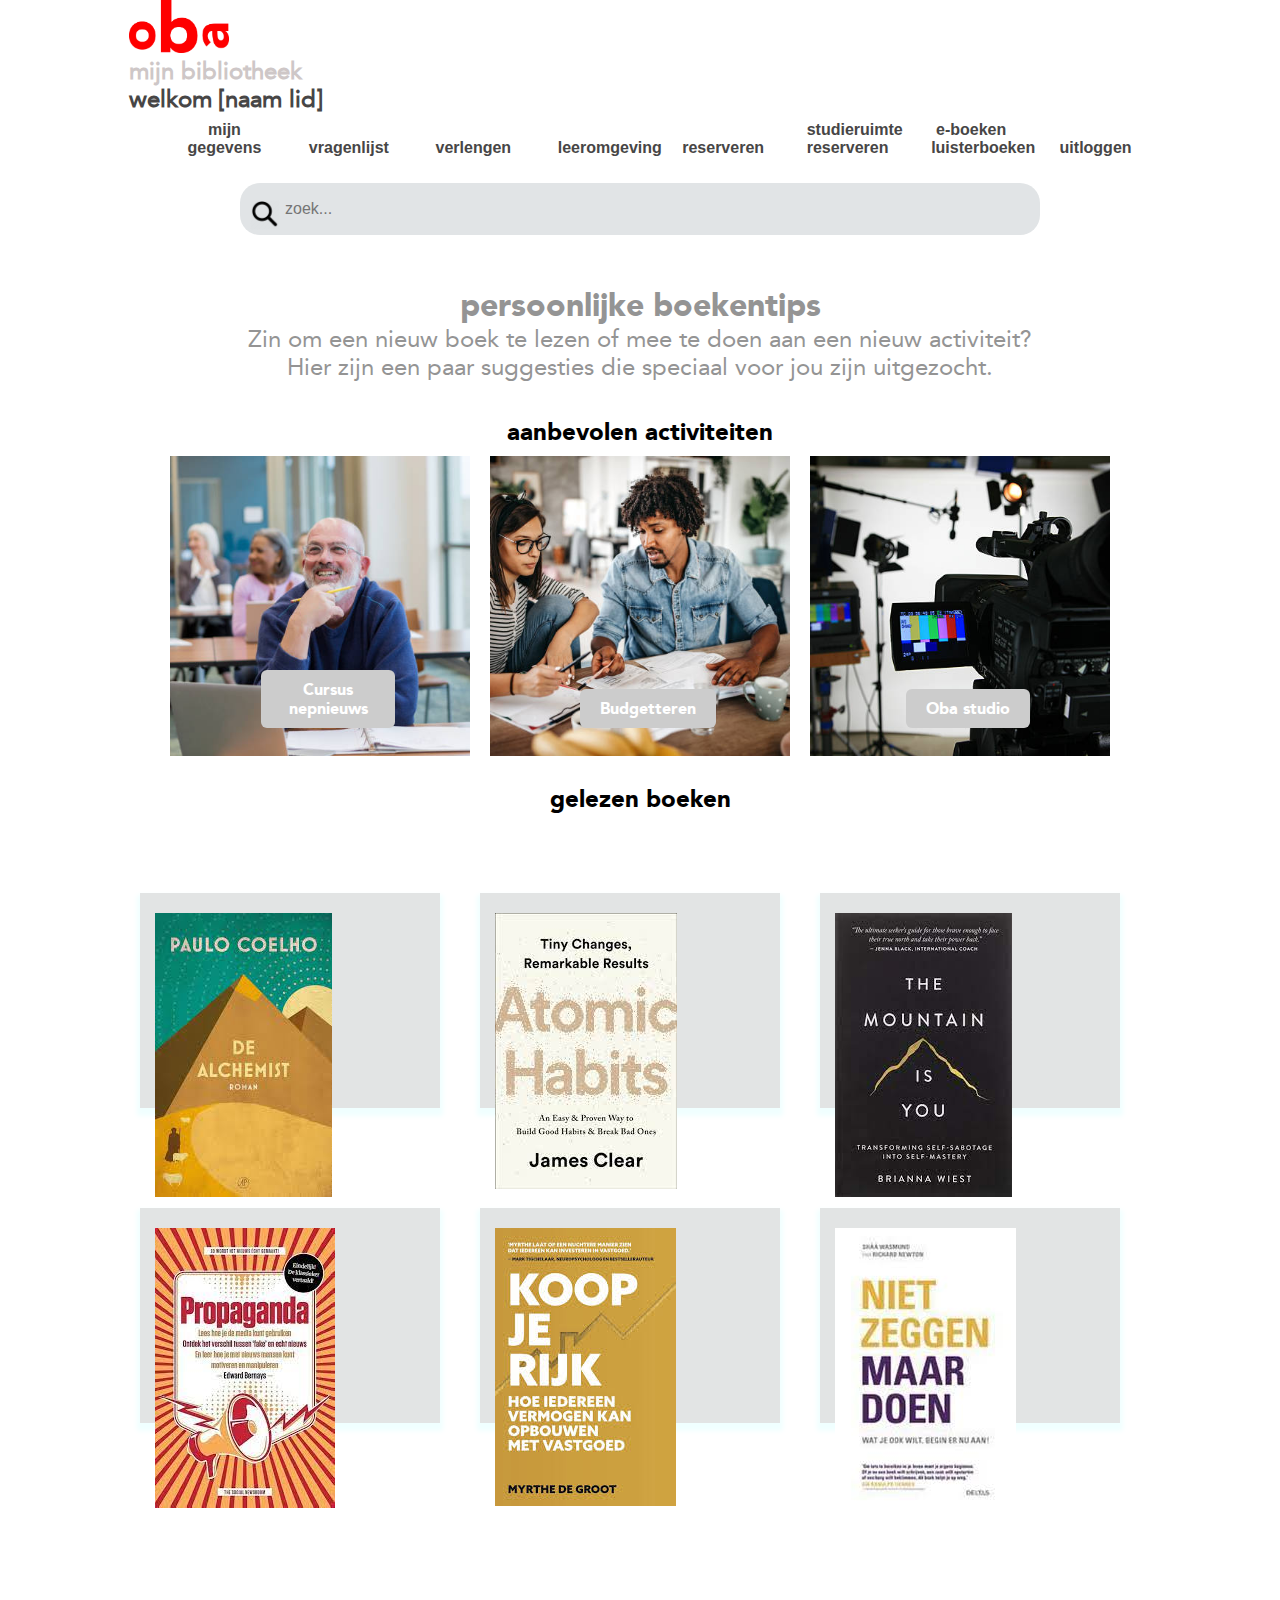
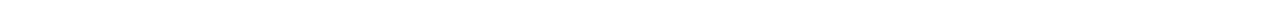
==== commit 0b33bfb4: "more changes" ====
--- a/index.html
+++ b/index.html
@@ -22,7 +22,7 @@
             <img src="styles/images/oba_logo_kort_roodh.jpeg" alt="oba logo" />
           </div>
 
-          <p class="subtitle1">mijn oba profiel</p>
+          <p class="subtitle1">mijn bibliotheek</p>
 
           <p class="subtitle2">welkom [naam lid]</p>
           <div class="header-container">
@@ -74,6 +74,12 @@
 
     <!--start recente activiteiten-->
 
+    <section>
+      <h2> persoonlijke boekentips</h2>
+      Zin om een nieuw boek te lezen of mee te doen aan een nieuw activiteit? <br>Hier zijn een paar suggesties die speciaal voor jou zijn uitgezocht.
+    </section>
+<br>
+<br>
 <h1>aanbevolen activiteiten</h1>
       <div class="container">
         <div class="box">
@@ -97,31 +103,10 @@
 
       <!--start cards gelezen boeken-->
 
-      <br />
-      <br />
-
-     <!--- <div class="activiteiten-section">
-        <h1>recente activiteiten</h1>
-        <div class="flex-container">
-          <div class="flex-box">Box 1</div>
-        </div>
-
-        <div class="flex-container">
-          <div class="flex-box">Box 2</div>
-        </div>
-
-        <div class="flex-container">
-          <div class="flex-box">Box 3</div>
-        </div>
-      </div>-->
-
-      <br />
-      <br />
-      <br />
+     
       <br />
       <h1>gelezen boeken</h1>
       <div class="gelezen-section">
-        
         <div class="card-container">
           <div class="card">
             <div class="imageBx">
@@ -180,15 +165,14 @@
             <br />
             <div class="content">
               <h2>Age of Propaganda</h2>
-              <p>Puttend uit de geschiedenis van propaganda en uit hedendaags onderzoek </p>
-              <button type="button">opnieuw reserveren</button>
-            </div>
-          </div>
-
-          <br />
-          <br />
-
-          <!--extra boeken rij-->
+              <p>De geschiedenis van propaganda en uit hedendaags onderzoek </p>
+              <button type="button">opnieuw reserveren</button>
+            </div>
+          </div>
+
+          <br />
+          <br />
+
           <div class="card">
             <div class="imageBx">
               <img src="images/budgboek.jpeg" alt="book" />
--- a/styles/new.css
+++ b/styles/new.css
@@ -101,6 +101,8 @@
     max-width: 1100px;
     margin-left: 5%;
     align-items: center;
+    margin: 0 auto;
+
 
 
 
@@ -111,12 +113,14 @@
     font-size: 1.5rem;
     font-weight: 900;
     color: rgb(71, 70, 70);
+    font-family: avenir_lt_std55_roman;
 }
 
 .subtitle1 {
     font-size: 1.5rem;
     font-weight: 900;
     color: rgb(206, 199, 199);
+    font-family: avenir_lt_std55_roman;
 }
 
 
@@ -253,10 +257,31 @@
 /*aanbevolen activiteiten section*/
 
 h1 {
+    text-decoration: none;
+    color: black;
+    font-family: avenir_lt_std95_black;
+    font-size: 1.5rem;
+    font-weight: 900;
     text-align: center;
-    margin: 20px 0;
-    font-size: 36px;
-    color: #333;
+}
+
+section>h2 {
+    text-decoration: none;
+    color: rgb(148, 148, 148);
+    font-family: avenir_lt_std95_black;
+    font-weight: bold;
+    font-size: 2rem;
+
+    text-align: center;
+}
+
+section {
+    text-decoration: none;
+    color: rgb(148, 148, 148);
+    font-family: avenir_lt_std55_roman;
+    font-size: 1.5rem;
+    font-weight: lighter;
+    text-align: center;
 }
 
 .container {
@@ -319,6 +344,10 @@
 /* rsponsive cards gelezen boeken*/
 
 
+
+
+
+
 p {
     font-weight: lighter;
 }
@@ -457,121 +486,179 @@
 
 
 
+
+
+
+
+
+
+
+
+
+
+
+
+
+
+
+
+
+/*media queries logo*/
+
+
+@media only screen and (max-width: 600px) {
+    .logo img {
+        width: 75%;
+        height: 75%;
+    }
+}
+
+@media only screen and (min-width: 601px) and (max-width: 960px) {
+    .logo img {
+        width: 50%;
+        height: 50%;
+    }
+}
+
+@media only screen and (min-width: 961px) {
+    .logo img {
+        width: 25%;
+        height: 25%;
+    }
+}
+
+
+
+
+/* media queries navbar*/
+
+@media only screen and (min-width: 600px) {
+    .nav-toggle {
+        display: none;
+        height: auto;
+
+    }
+
+    .nav-header {
+
+        display: block;
+    }
+
+
+
+    .flex-nav {
+        flex-direction: row;
+        justify-content: space-between;
+        align-items: center;
+        padding: 0 40px;
+    }
+
+
+
+    ul {
+        text-align: center;
+    }
+
+
+    .nav-link {
+        height: auto;
+        flex-direction: row;
+        border-bottom: none;
+        display: inline-block;
+    }
+
+
+    ul {
+        text-align: center;
+
+    }
+
+
+
+
+    .nav-links {
+        background: rgb (220, 220, 220);
+        padding: 8px 15px;
+        border-radius: 4px;
+        height: auto;
+        text-align: center;
+
+    }
+
+    .search-box {
+        display: block;
+    }
+
+    .card-container {
+        flex-direction: row;
+
+    }
+
+}
+
+/*media queries aanbevolen activiteiten*/
 h4 {
     text-decoration: none;
     color: black;
     font-family: avenir_lt_std95_black;
     font-size: 1.5rem;
     font-weight: 900;
-    text-align: left;
-}
-
-
-
-
-
-
-
-
-
-
-
-
-
-
-
-
-
-
-/*media queries logo*/
-
-
-@media only screen and (max-width: 600px) {
-    .logo img {
-        width: 75%;
-        height: 75%;
-    }
-}
-
-@media only screen and (min-width: 601px) and (max-width: 960px) {
-    .logo img {
-        width: 50%;
-        height: 50%;
-    }
-}
-
-@media only screen and (min-width: 961px) {
-    .logo img {
-        width: 25%;
-        height: 25%;
-    }
-}
-
-
-
-
-/* media queries navbar*/
-
-@media only screen and (min-width: 600px) {
-    .nav-toggle {
-        display: none;
-        height: auto;
-
-    }
-
-    .nav-header {
-
-        display: block;
-    }
-
-
-
-    .flex-nav {
-        flex-direction: row;
-        justify-content: space-between;
-        align-items: center;
-        padding: 0 40px;
-    }
-
-
-
-    ul {
-        text-align: center;
-    }
-
-
-    .nav-link {
-        height: auto;
-        flex-direction: row;
-        border-bottom: none;
-        display: inline-block;
-    }
-
-
-    ul {
-        text-align: center;
-
-    }
-
-
-
-
-    .nav-links {
-        background: rgb (220, 220, 220);
-        padding: 8px 15px;
-        border-radius: 4px;
-        height: auto;
-        text-align: center;
-
-    }
-
-    .search-box {
-        display: block;
-    }
-
-    .card-container {
-        flex-direction: row;
-
-    }
-
+    text-align: center;
+}
+
+@media (max-width: 600px) {
+    h4 {
+        font-size: 1.2rem;
+    }
+}
+
+.container {
+    display: flex;
+    justify-content: center;
+    align-items: center;
+    flex-wrap: wrap;
+}
+
+.box {
+    position: relative;
+    width: 300px;
+    height: 300px;
+    margin: 10px;
+    overflow: hidden;
+}
+
+@media (max-width: 600px) {
+    .box {
+        width: 200px;
+        height: 200px;
+    }
+}
+
+.box img {
+    width: 100%;
+    height: 100%;
+    object-fit: cover;
+    transition: transform 0.5s;
+}
+
+.box:hover img {
+    transform: scale(1.2);
+}
+
+.box button {
+    position: absolute;
+    bottom: 20px;
+    left: 50%;
+    transform: translateX(-50%);
+    background-color: rgb(204, 204, 204);
+    border: none;
+    font-size: 16px;
+    font-weight: lighter;
+    padding: 10px 20px;
+    cursor: pointer;
+    transition: background-color 0.5s;
+}
+
+.box:hover button {
+    background-color: rgba(134, 36, 36, 0.8);
 }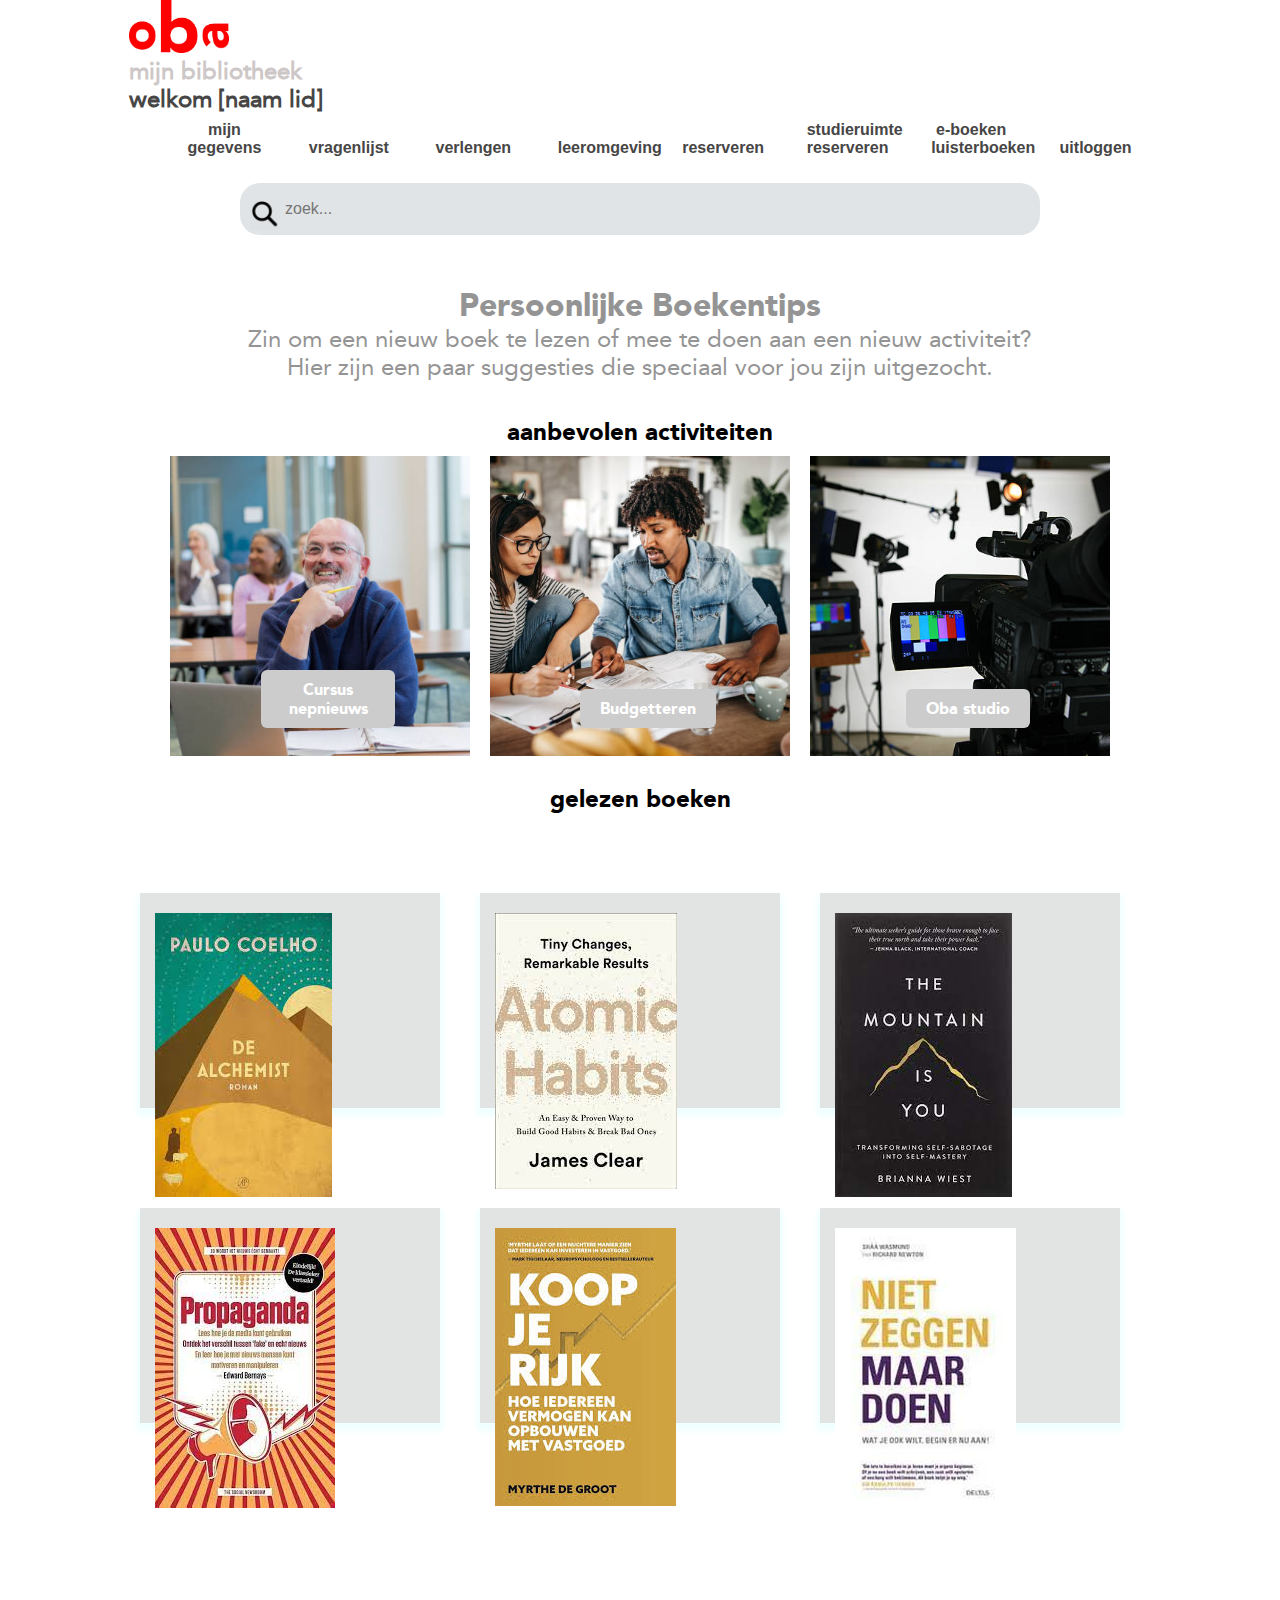
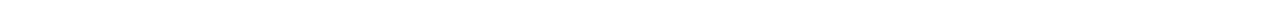
==== commit 74531190: "titel aangepast" ====
--- a/index.html
+++ b/index.html
@@ -75,7 +75,7 @@
     <!--start recente activiteiten-->
 
     <section>
-      <h2> persoonlijke boekentips</h2>
+      <h2> Persoonlijke Boekentips</h2>
       Zin om een nieuw boek te lezen of mee te doen aan een nieuw activiteit? <br>Hier zijn een paar suggesties die speciaal voor jou zijn uitgezocht.
     </section>
 <br>
